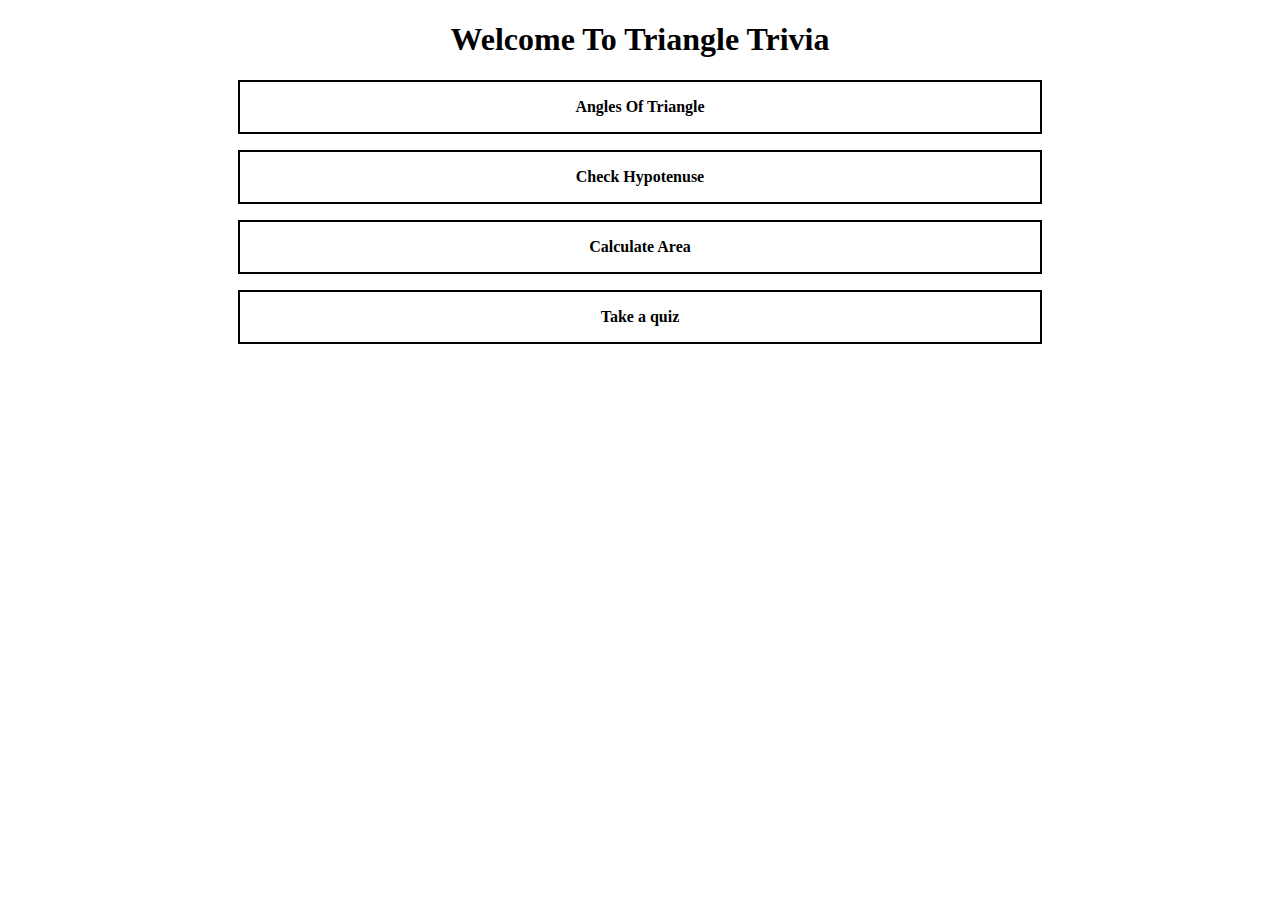
==== index.html @ b9cb4493 "triangle quiz added" ====
<!DOCTYPE html>
<html lang="en">

<head>
  <meta charset="UTF-8">
  <meta name="viewport" content="width=device-width, initial-scale=1.0">
  <link rel="stylesheet" href="./styles.css">
  <title>Triangle Trivia</title>
</head>

<body>
  <header>
    <h1 class="header-heading">Welcome To Triangle Trivia</h1>
  </header>
  <section>
    <div class="card">
      <a href="./pages/angles.html" class="link">
        Angles Of Triangle
      </a>
    </div>
    <div class="card">
      <a href="./pages/hypotenuse.html" class="link">
        Check Hypotenuse
      </a>
    </div>
    <div class="card">
      <a href="./pages/area.html" class="link">
        Calculate Area
      </a>
    </div>
    <div class="card">
      <a href="./pages/quiz.html" class="link">
        Take a quiz
      </a>
    </div>
  </section>
</body>

</html>
---- styles.css ----
body{
  margin: 0;
  text-align: center;
}

.card{
  margin: 1rem auto;
  padding: 1rem;
  border: 2px solid black;
  font-weight: bold;
  max-width: 48rem;
  cursor: pointer;
}

.card:hover{
  border-color: blue;
}

.link{
  text-decoration: none;
  color: inherit;
}
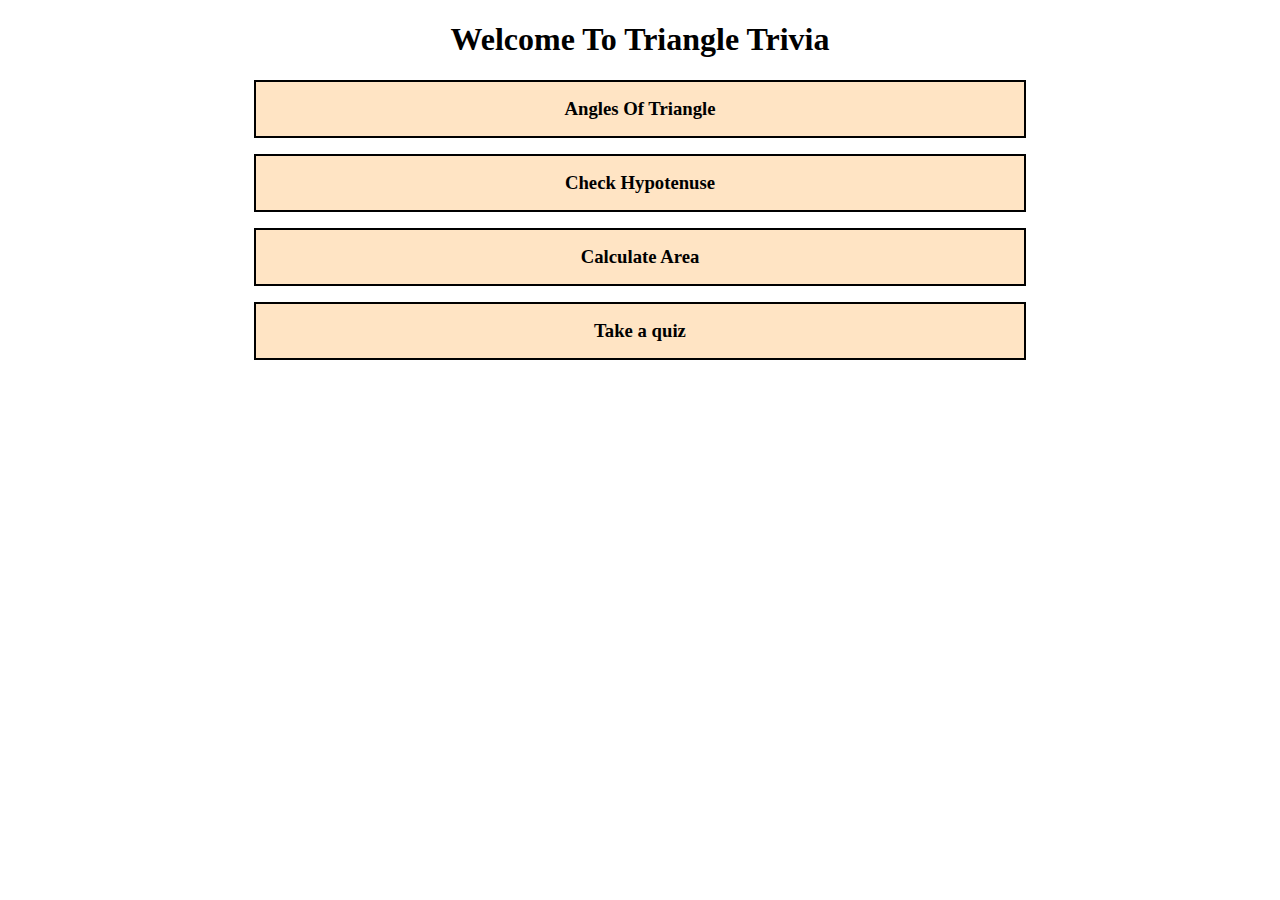
==== commit 3895b955: "updated questions" ====
--- a/index.html
+++ b/index.html
@@ -15,22 +15,30 @@
   <section>
     <div class="card">
       <a href="./pages/angles.html" class="link">
-        Angles Of Triangle
+        <h3>
+          Angles Of Triangle
+        </h3>
       </a>
     </div>
     <div class="card">
       <a href="./pages/hypotenuse.html" class="link">
-        Check Hypotenuse
+        <h3>
+          Check Hypotenuse
+        </h3>
       </a>
     </div>
     <div class="card">
       <a href="./pages/area.html" class="link">
-        Calculate Area
+        <h3>
+          Calculate Area
+        </h3>
       </a>
     </div>
     <div class="card">
       <a href="./pages/quiz.html" class="link">
-        Take a quiz
+        <h3>
+          Take a quiz
+        </h3>
       </a>
     </div>
   </section>
--- a/styles.css
+++ b/styles.css
@@ -5,7 +5,6 @@
 
 .card{
   margin: 1rem auto;
-  padding: 1rem;
   border: 2px solid black;
   font-weight: bold;
   max-width: 48rem;
@@ -19,4 +18,10 @@
 .link{
   text-decoration: none;
   color: inherit;
+}
+
+h3{
+  background-color: bisque;
+  margin: 0;
+  padding: 1rem;
 }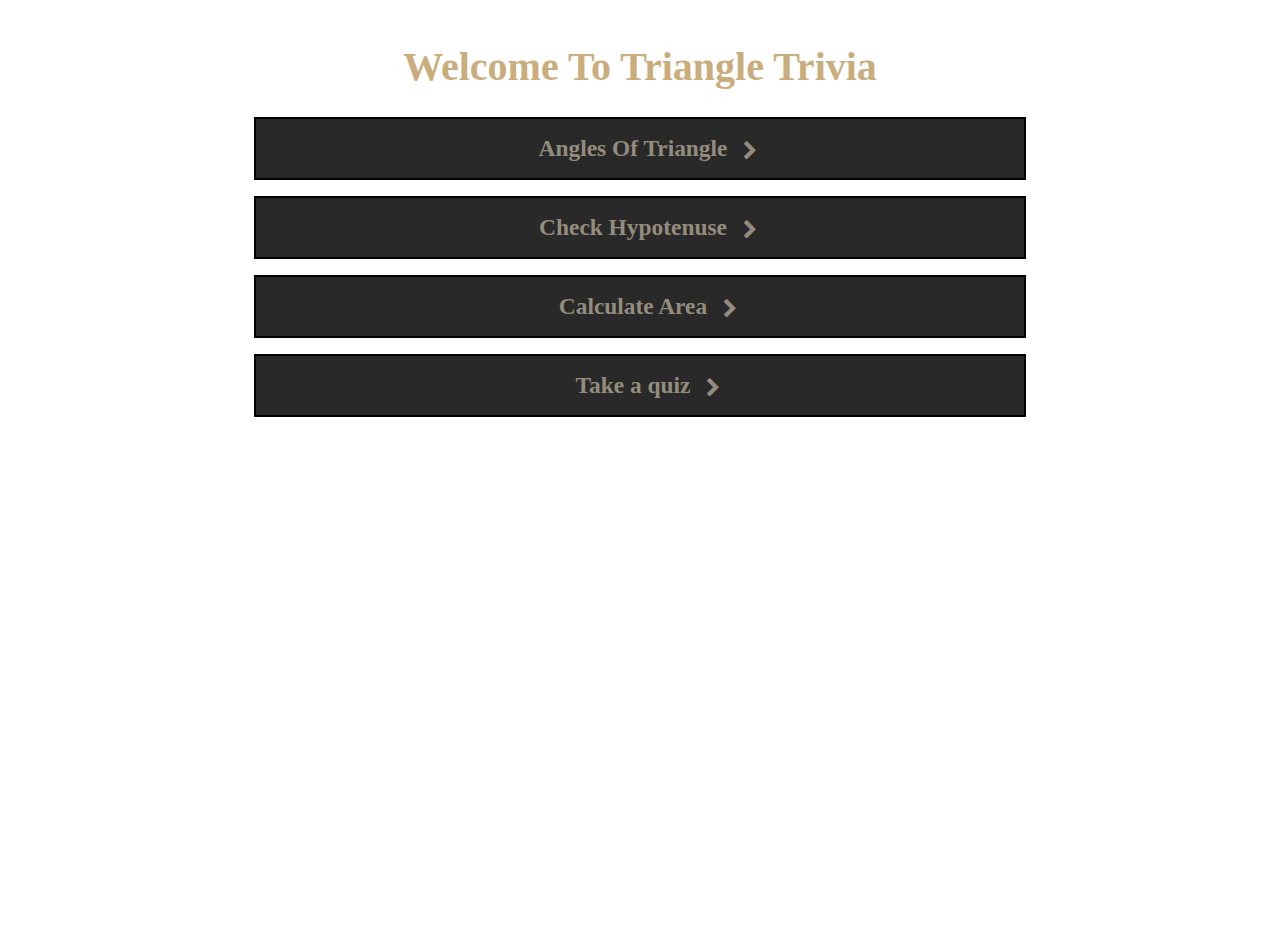
==== commit abbdf5ec: "home page style changed" ====
--- a/index.html
+++ b/index.html
@@ -5,6 +5,7 @@
   <meta charset="UTF-8">
   <meta name="viewport" content="width=device-width, initial-scale=1.0">
   <link rel="stylesheet" href="./styles.css">
+  <link rel="stylesheet" href="https://cdnjs.cloudflare.com/ajax/libs/font-awesome/4.7.0/css/font-awesome.min.css">
   <title>Triangle Trivia</title>
 </head>
 
@@ -14,31 +15,40 @@
   </header>
   <section>
     <div class="card">
-      <a href="./pages/angles.html" class="link">
+      <a href="./pages/angles.html" class="link display">
         <h3>
           Angles Of Triangle
         </h3>
+        <span class="fa fa-chevron-right icon-next"></span>
       </a>
     </div>
     <div class="card">
-      <a href="./pages/hypotenuse.html" class="link">
-        <h3>
-          Check Hypotenuse
-        </h3>
+      <a href="./pages/hypotenuse.html" class="link ">
+        <div class="display">
+          <h3>
+            Check Hypotenuse
+          </h3>
+          <span class="fa fa-chevron-right icon-next"></span>
+        </div>
+
       </a>
     </div>
     <div class="card">
-      <a href="./pages/area.html" class="link">
+      <a href="./pages/area.html" class="link display">
         <h3>
           Calculate Area
         </h3>
+        <span class="fa fa-chevron-right icon-next"></span>
+
       </a>
     </div>
     <div class="card">
-      <a href="./pages/quiz.html" class="link">
+      <a href="./pages/quiz.html" class="link display">
         <h3>
           Take a quiz
         </h3>
+        <span class="fa fa-chevron-right icon-next"></span>
+
       </a>
     </div>
   </section>
--- a/styles.css
+++ b/styles.css
@@ -1,6 +1,18 @@
 body{
   margin: 0;
   text-align: center;
+  background-image: url("./5295526.jpg");
+  background-size: cover;
+  background-repeat: no-repeat;
+  height: 100vh;
+  padding: 1rem;
+
+  color: #948C7C;
+}
+
+.header-heading{
+  color: #CAAD7D;
+  font-size: 40px;
 }
 
 .card{
@@ -9,10 +21,19 @@
   font-weight: bold;
   max-width: 48rem;
   cursor: pointer;
+  background-color: #292929;
+  font-size: 20px;
+  transition: 0.5s;
 }
 
 .card:hover{
-  border-color: blue;
+  border-color: #CAAD7D;
+  color: #CAAD7D;
+}
+
+.card:hover .icon-next{
+  transform: translate(10px) ;
+  transition: transform 0.5s;
 }
 
 .link{
@@ -20,8 +41,24 @@
   color: inherit;
 }
 
+.display{
+  display: flex;
+  justify-content: center;
+  align-items: center;
+}
+
 h3{
-  background-color: bisque;
   margin: 0;
   padding: 1rem;
+}
+
+.icon-next{
+  padding-top: 5px;
+  transition: transform 0.5s;
+
+/* color: black; */
+}
+
+.input{
+  background-color: #5e5e5e;
 }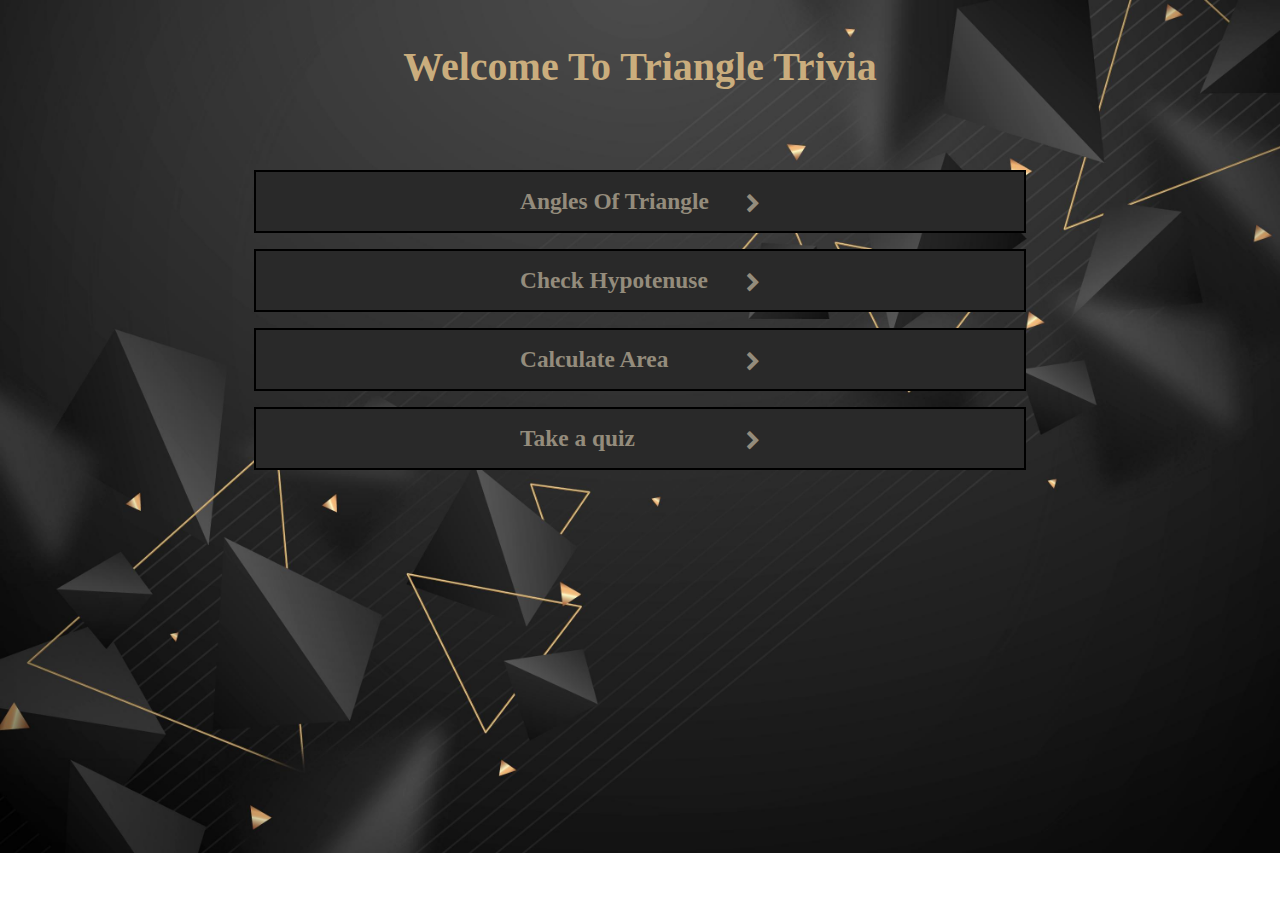
==== commit ab9818ee: "images and bg changed" ====
--- a/index.html
+++ b/index.html
@@ -10,45 +10,46 @@
 </head>
 
 <body>
-  <header>
-    <h1 class="header-heading">Welcome To Triangle Trivia</h1>
-  </header>
+  <h1 class="heading">Welcome To Triangle Trivia</h1>
   <section>
     <div class="card">
-      <a href="./pages/angles.html" class="link display">
-        <h3>
-          Angles Of Triangle
-        </h3>
-        <span class="fa fa-chevron-right icon-next"></span>
+      <a href="./pages/angles.html" class="link display-flex-row">
+        <div class="container-center">
+          <h3>
+            Angles Of Triangle
+          </h3>
+          <span class="fa fa-chevron-right icon-next"></span>
+        </div>
       </a>
     </div>
     <div class="card">
-      <a href="./pages/hypotenuse.html" class="link ">
-        <div class="display">
+      <a href="./pages/hypotenuse.html" class="link display-flex-row">
+        <div class="container-center">
           <h3>
             Check Hypotenuse
           </h3>
           <span class="fa fa-chevron-right icon-next"></span>
         </div>
-
       </a>
     </div>
     <div class="card">
-      <a href="./pages/area.html" class="link display">
-        <h3>
-          Calculate Area
-        </h3>
-        <span class="fa fa-chevron-right icon-next"></span>
-
+      <a href="./pages/area.html" class="link display-flex-row">
+        <div class="container-center">
+          <h3>
+            Calculate Area
+          </h3>
+          <span class="fa fa-chevron-right icon-next"></span>
+        </div>
       </a>
     </div>
     <div class="card">
-      <a href="./pages/quiz.html" class="link display">
-        <h3>
-          Take a quiz
-        </h3>
-        <span class="fa fa-chevron-right icon-next"></span>
-
+      <a href="./pages/quiz.html" class="link display-flex-row">
+        <div class="container-center">
+          <h3>
+            Take a quiz
+          </h3>
+          <span class="fa fa-chevron-right icon-next"></span>
+        </div>
       </a>
     </div>
   </section>
--- a/styles.css
+++ b/styles.css
@@ -1,18 +1,28 @@
+:root{
+  --light-black: #292929;
+  --light-beige: #CAAD7D;
+  --light-gray: #948C7C;
+  --dark-grey: #5e5e5e;
+}
+
 body{
   margin: 0;
   text-align: center;
-  background-image: url("./5295526.jpg");
+  background-image: url("./images/bgImage.jpg");
   background-size: cover;
   background-repeat: no-repeat;
-  height: 100vh;
+  height: 90vh;
   padding: 1rem;
-
-  color: #948C7C;
+  color: var(--light-gray);
 }
 
-.header-heading{
-  color: #CAAD7D;
+.heading{
+  color: var(--light-beige);
   font-size: 40px;
+}
+
+section{
+  margin-top: 5rem;
 }
 
 .card{
@@ -21,14 +31,14 @@
   font-weight: bold;
   max-width: 48rem;
   cursor: pointer;
-  background-color: #292929;
+  background-color: var(--light-black);
   font-size: 20px;
   transition: 0.5s;
 }
 
 .card:hover{
-  border-color: #CAAD7D;
-  color: #CAAD7D;
+  border-color: var(--light-beige);
+  color: var(--light-beige);
 }
 
 .card:hover .icon-next{
@@ -41,24 +51,28 @@
   color: inherit;
 }
 
-.display{
+.display-flex-row, .container-center{
   display: flex;
   justify-content: center;
   align-items: center;
 }
 
+.container-center{
+  justify-content: space-between;
+  width: 16rem;
+}
+
 h3{
   margin: 0;
-  padding: 1rem;
+  padding: 1rem 0.5rem;
 }
 
 .icon-next{
   padding-top: 5px;
   transition: transform 0.5s;
-
-/* color: black; */
+  margin: 0 0.5rem;
 }
 
 .input{
-  background-color: #5e5e5e;
+  background-color: var(--dark-grey);
 }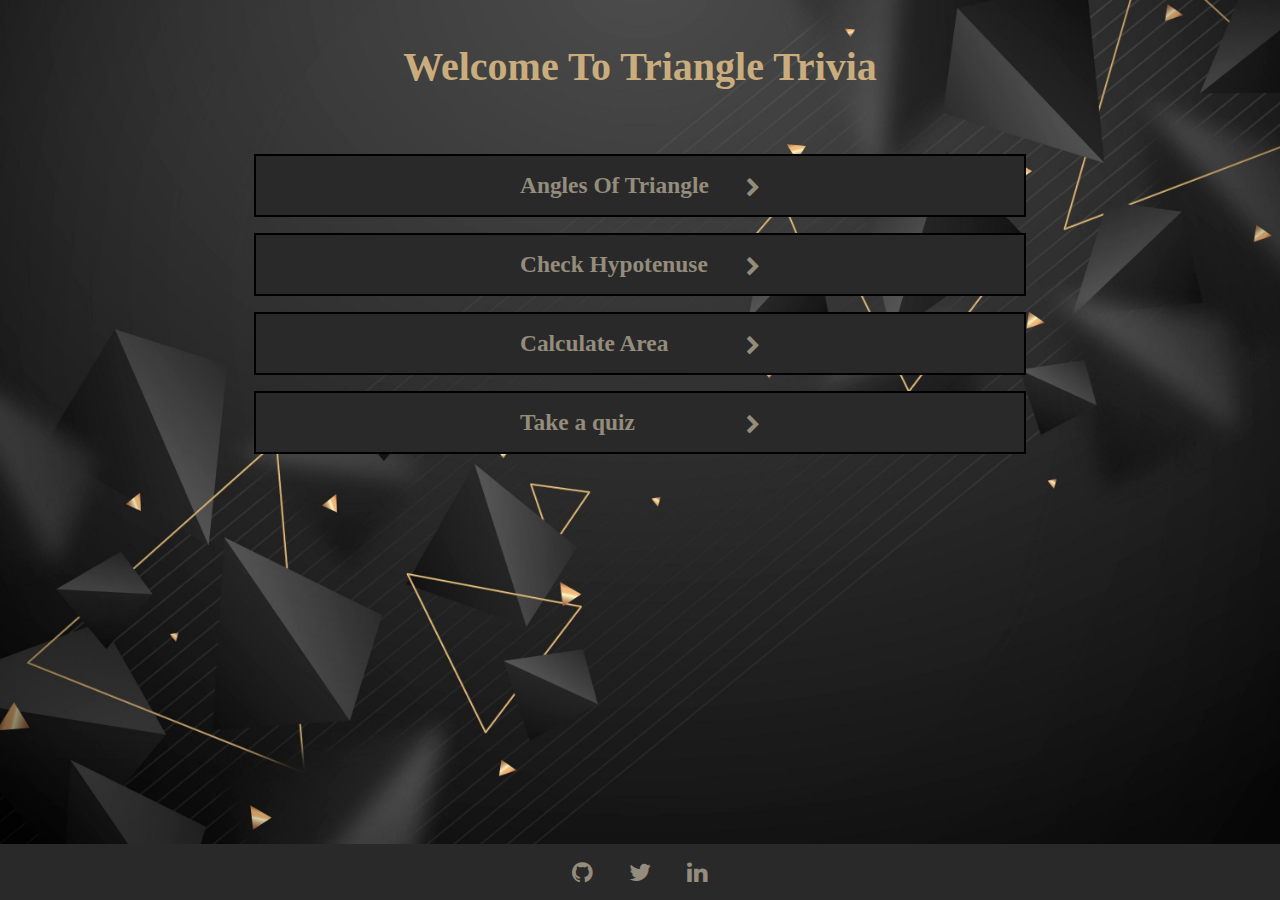
==== commit 28b940ca: "home page completed" ====
--- a/index.html
+++ b/index.html
@@ -53,6 +53,11 @@
       </a>
     </div>
   </section>
+  <footer>
+    <a href="http://github.com" class="icon-sm fa fa-github"></a>
+    <a href="http://twitter.com" class="icon-sm fa fa-twitter"></a>
+    <a href="http://linkedin.com" class="icon-sm fa fa-linkedin"></a>
+  </footer>
 </body>
 
 </html>--- a/styles.css
+++ b/styles.css
@@ -22,7 +22,7 @@
 }
 
 section{
-  margin-top: 5rem;
+  margin-top: 4rem;
 }
 
 .card{
@@ -73,6 +73,28 @@
   margin: 0 0.5rem;
 }
 
+footer{
+  position: fixed;
+  bottom: 0;
+  left: 0;
+  right: 0;
+  background-color: var(--light-black);
+}
+
+footer>.icon-sm{
+  text-decoration: none;
+  color: var(--light-gray);
+  font-size: 24px;
+  margin: 1rem;
+  transition: color 0.2s;
+
+}
+
+footer>.icon-sm:hover{
+  color: var(--light-beige);
+  transition: color 0.2s;
+}
+
 .input{
   background-color: var(--dark-grey);
 }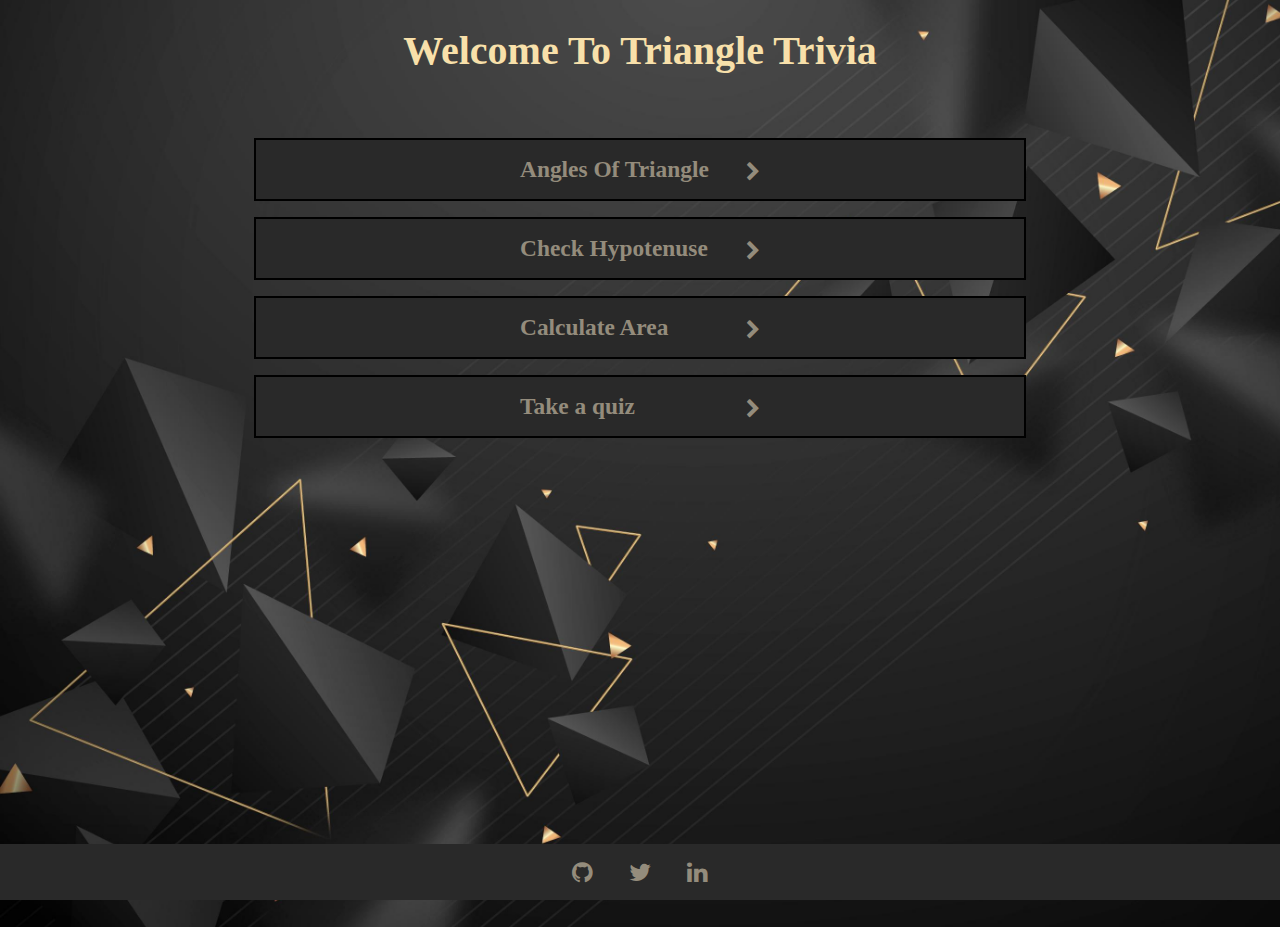
==== commit 28a8b19b: "section class added" ====
--- a/index.html
+++ b/index.html
@@ -11,7 +11,7 @@
 
 <body>
   <h1 class="heading">Welcome To Triangle Trivia</h1>
-  <section>
+  <section class="section">
     <div class="card">
       <a href="./pages/angles.html" class="link display-flex-row">
         <div class="container-center">
@@ -54,9 +54,9 @@
     </div>
   </section>
   <footer>
-    <a href="http://github.com" class="icon-sm fa fa-github"></a>
-    <a href="http://twitter.com" class="icon-sm fa fa-twitter"></a>
-    <a href="http://linkedin.com" class="icon-sm fa fa-linkedin"></a>
+    <a href="http://github.com" class="icon-sm link fa fa-github"></a>
+    <a href="http://twitter.com" class="icon-sm link fa fa-twitter"></a>
+    <a href="http://linkedin.com" class="icon-sm link fa fa-linkedin"></a>
   </footer>
 </body>
 
--- a/styles.css
+++ b/styles.css
@@ -1,28 +1,37 @@
 :root{
   --light-black: #292929;
-  --light-beige: #CAAD7D;
+  --dark-beige: #CAAD7D;
+  --light-beige: rgb(248,224,170);
   --light-gray: #948C7C;
   --dark-grey: #5e5e5e;
 }
 
 body{
   margin: 0;
-  text-align: center;
   background-image: url("./images/bgImage.jpg");
   background-size: cover;
   background-repeat: no-repeat;
+  color: var(--light-gray);
+  height: 100vh;
+  overflow: hidden;
+}
+
+#content_body{
   height: 90vh;
   padding: 1rem;
-  color: var(--light-gray);
+  padding-top: 1.5rem;
+  overflow: auto;
+  scroll-behavior: smooth;
 }
 
 .heading{
   color: var(--light-beige);
   font-size: 40px;
-}
-
-section{
-  margin-top: 4rem;
+  text-align: center;
+}
+
+.section{
+  margin: 4rem 1rem 8rem;
 }
 
 .card{
@@ -51,10 +60,14 @@
   color: inherit;
 }
 
-.display-flex-row, .container-center{
+.display-flex-row, .display-flex-coloumn, .container-center{
   display: flex;
   justify-content: center;
   align-items: center;
+}
+
+.display-flex-coloumn{
+flex-direction: column;
 }
 
 .container-center{
@@ -79,15 +92,14 @@
   left: 0;
   right: 0;
   background-color: var(--light-black);
+  text-align: center;
+  z-index: 5;
 }
 
 footer>.icon-sm{
-  text-decoration: none;
-  color: var(--light-gray);
   font-size: 24px;
   margin: 1rem;
   transition: color 0.2s;
-
 }
 
 footer>.icon-sm:hover{
@@ -95,6 +107,151 @@
   transition: color 0.2s;
 }
 
+.back-link{
+  font-weight: bold;
+  align-self: start;
+  left: 0;
+  max-width: fit-content;
+  padding: 0.5rem;
+  border: 1px solid var(--light-beige) ;
+  border-radius: 0.5rem;
+  transition: color 0.2s;
+}
+
+.icon-back{
+  margin-right:0.25rem;
+}
+
+.back-link:hover{
+  color: var(--light-beige);
+  transition: color 0.2s;
+}
+
+.description{
+  color: var(--light-gray);
+  font-weight: bold;
+  font-size: 20px;
+  text-align: center;
+}
+
+.form{
+  max-width: 40rem;
+  margin: 1.5rem auto;
+}
+
 .input{
+  width: 56vmin;
+  height: 2rem;
+  margin: 0.5rem 0;
+  padding: 0.25rem 1rem;
   background-color: var(--dark-grey);
+  color: var(--light-beige);
+  caret-color: var(--light-beige);
+  transition: border-color 0.2s;
+  transition: background-color 0.2s;
+}
+
+.input, .submit-button{
+  font-weight: bold;
+  font-size: 1rem;
+  border-radius: 0.5rem;
+  border: 2px solid black;
+  outline: none;
+}
+
+.input::placeholder{
+  color: var(--light-beige);
+}
+
+.input:hover, .input:focus{
+  border-color: var(--light-beige);
+  transition: border-color 0.2s;
+}
+
+.input:focus{
+  background-color: var(--light-black);
+  transition: background-color 0.2s;
+}
+
+.input-with-label{
+  width: 48vmin
+}
+
+.input-radio-div{
+max-width: 28rem;
+margin: 1rem auto;
+margin-top: 3rem;
+padding: 0 0.5rem;
+font-size: 20px;
+color: var(--light-gray);
+}
+
+#content_body > .input-radio-div ~ .input-radio-div{
+  margin-top: 1rem;
+}
+
+.input-radio-div>label, .input-radio-div>input{
+  cursor: pointer;
+}
+
+.label{
+  font-weight: bold;
+  font-size: 1.5rem;
+  margin: 0 0.5rem;
+  color: var(--light-beige);
+}
+
+.error-div{
+  display: none;
+  margin: 1rem;
+  text-align: center;
+  font-size: 20px;
+  font-weight: bold;
+  color: var(--dark-beige);
+}
+
+
+.submit-button{
+  width: 10rem;
+  height: 2.25rem;
+  margin: 2rem;
+  background-color: var(--light-beige);
+  border-color: var(--light-beige);
+  color: var(--light-black);
+  cursor: pointer;
+  transition: all 0.2s;
+}
+
+.submit-button:hover{
+  background-color: var(--dark-beige);
+  transition: background-color 0.2s;
+}
+
+.submit-button:active{
+  transform: scale(0.95);
+  transition: transform 0.2s;
+}
+
+.output-para{
+  visibility: hidden;
+  max-width: 40rem;
+  margin: 0 auto;
+  margin-bottom: 5rem;
+  padding: 1rem;
+  text-align: center;
+  color: var(--light-beige);
+  border: 2px solid var(--dark-grey);
+  border-radius: 0.5rem;
+  font-size: 24px;
+  font-weight: bold;
+}
+
+::-webkit-scrollbar{
+  background-color: transparent;
+  width: 0.5rem;
+}
+
+::-webkit-scrollbar-thumb{
+  background: var(--light-gray);
+  border-radius: 0.5rem;
 }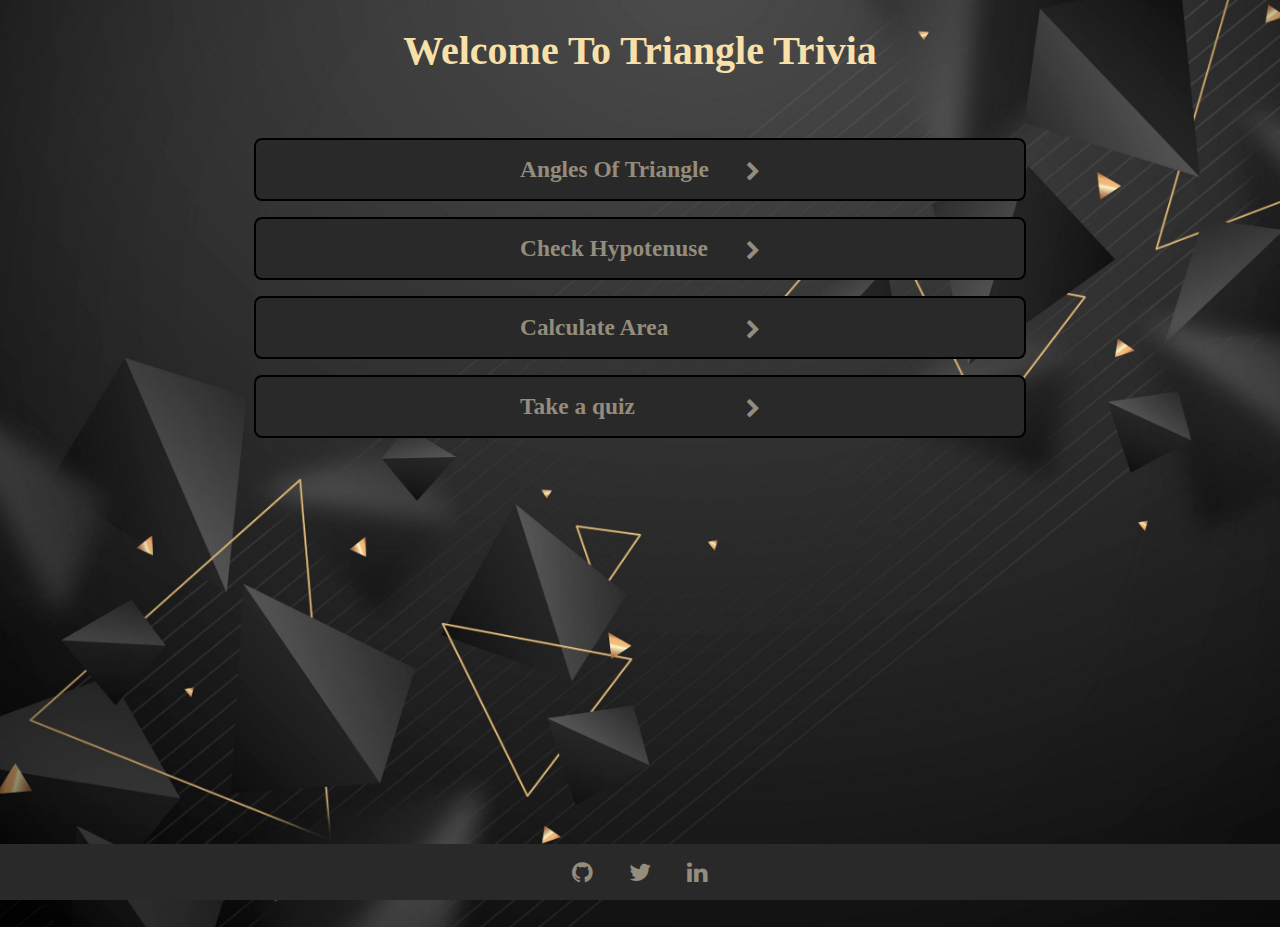
==== commit 56c365ea: "updated social media links" ====
--- a/index.html
+++ b/index.html
@@ -54,9 +54,9 @@
     </div>
   </section>
   <footer>
-    <a href="http://github.com" class="icon-sm link fa fa-github"></a>
-    <a href="http://twitter.com" class="icon-sm link fa fa-twitter"></a>
-    <a href="http://linkedin.com" class="icon-sm link fa fa-linkedin"></a>
+    <a href="https://github.com/shraddha-1402" class="icon-sm link fa fa-github"></a>
+    <a href="https://twitter.com/ShraddhaGupta08" class="icon-sm link fa fa-twitter"></a>
+    <a href="https://www.linkedin.com/in/shraddha-gupta-6b24a6217/" class="icon-sm link fa fa-linkedin"></a>
   </footer>
 </body>
 
--- a/styles.css
+++ b/styles.css
@@ -20,7 +20,7 @@
   height: 90vh;
   padding: 1rem;
   padding-top: 1.5rem;
-  overflow: auto;
+  overflow-y: scroll;
   scroll-behavior: smooth;
 }
 
@@ -34,18 +34,46 @@
   margin: 4rem 1rem 8rem;
 }
 
+ol{
+  padding: 0;
+  margin-block-start:0;
+  margin-block-end:0;
+}
+
+.list-item{
+  margin: 2rem 0;
+  padding: 1rem;
+  list-style: none;
+}
+
+.list-item>label>input{
+  margin-top: 1rem;
+}
+
+.list-item>label{
+  margin-right: 1rem;
+}
+
+.list-item>label, .list-item>label>input{
+  cursor: pointer;
+}
+
+.list-item, .card{
+  border: 2px solid black;
+  font-weight: bold;
+  font-size: 20px;
+  border-radius: 0.5rem;
+  background-color: var(--light-black);
+  transition: 0.5s;
+}
+
 .card{
   margin: 1rem auto;
-  border: 2px solid black;
-  font-weight: bold;
   max-width: 48rem;
   cursor: pointer;
-  background-color: var(--light-black);
-  font-size: 20px;
-  transition: 0.5s;
-}
-
-.card:hover{
+}
+
+.card:hover, .list-item:hover{
   border-color: var(--light-beige);
   color: var(--light-beige);
 }
@@ -135,7 +163,7 @@
 }
 
 .form{
-  max-width: 40rem;
+  max-width: 48rem;
   margin: 1.5rem auto;
 }
 
@@ -160,7 +188,7 @@
 }
 
 .input::placeholder{
-  color: var(--light-beige);
+  color: var(--dark-beige);
 }
 
 .input:hover, .input:focus{
@@ -175,6 +203,10 @@
 
 .input-with-label{
   width: 48vmin
+}
+
+.input, .submit-button{
+  font-family: 'Times New Roman', Times, serif;
 }
 
 .input-radio-div{
@@ -210,7 +242,6 @@
   color: var(--dark-beige);
 }
 
-
 .submit-button{
   width: 10rem;
   height: 2.25rem;
@@ -236,7 +267,7 @@
   visibility: hidden;
   max-width: 40rem;
   margin: 0 auto;
-  margin-bottom: 5rem;
+  margin-bottom: 4.5rem;
   padding: 1rem;
   text-align: center;
   color: var(--light-beige);
